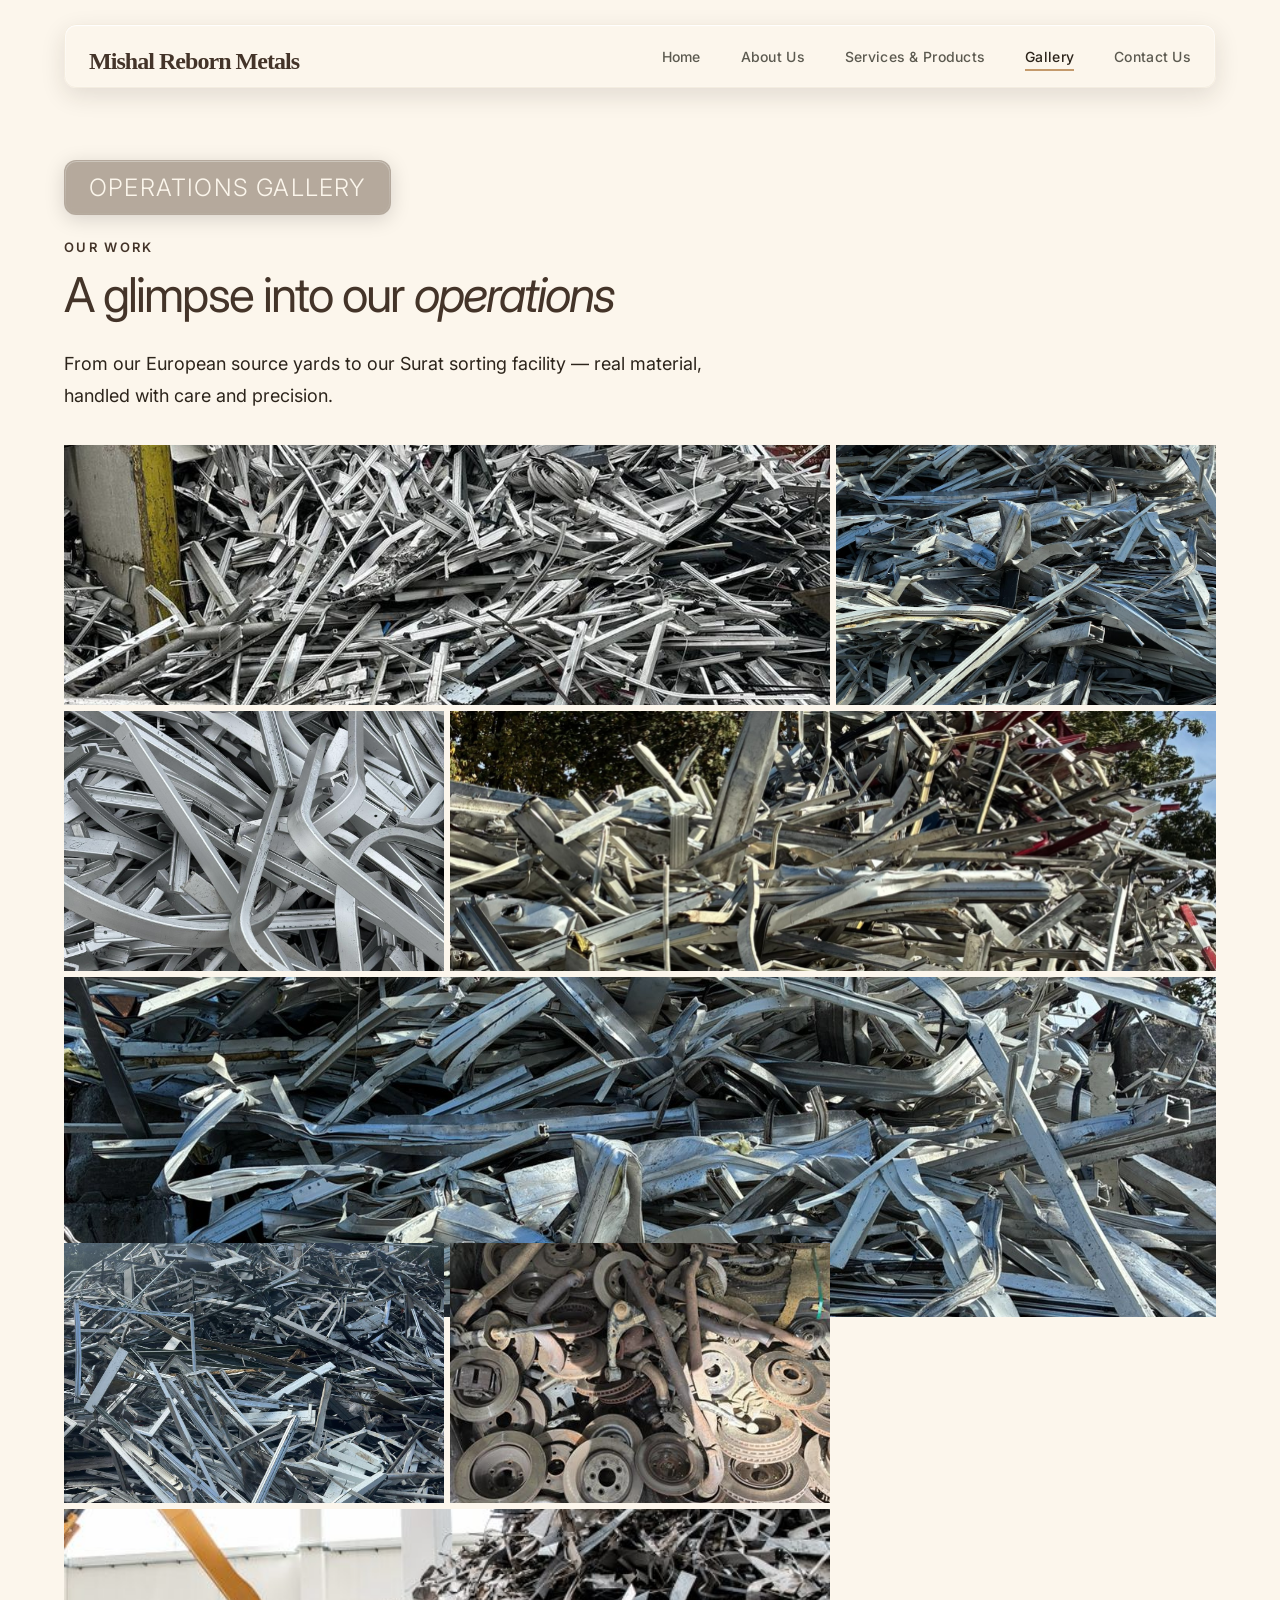
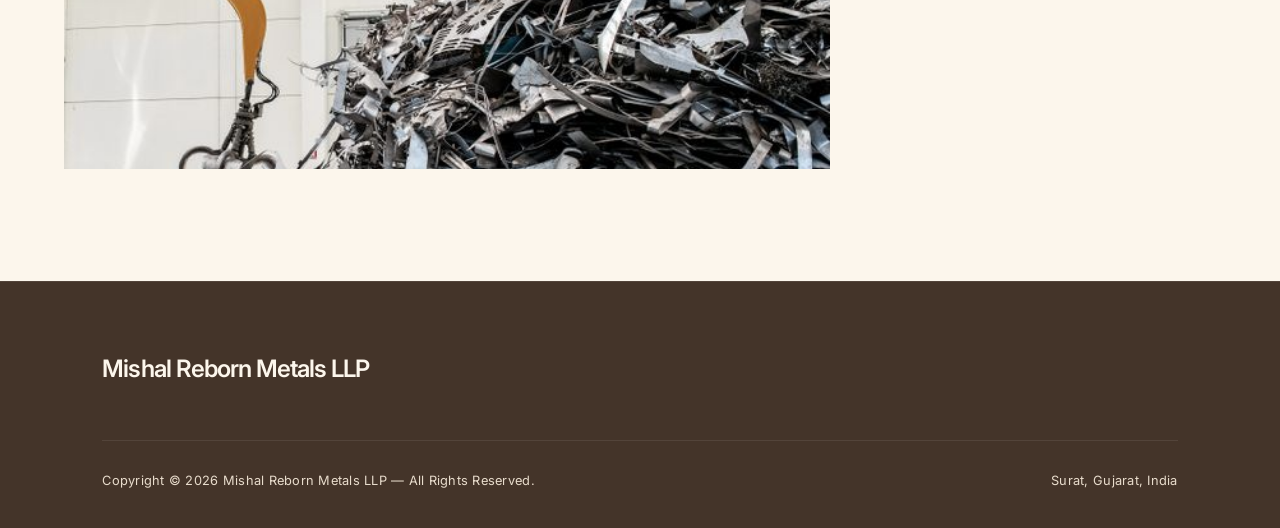
==== gallery.html @ 7891c0c7 "Add files via upload" ====
<!DOCTYPE html>
<html lang="en">
<head>
  <meta charset="UTF-8" />
  <meta name="viewport" content="width=device-width, initial-scale=1.0" />
  <title>Gallery — Mishal Reborn Metals LLP</title>
  <meta name="description" content="A visual journey through our European source yards, scrap sorting operations, and Surat processing facility. Real material, handled with precision." />
  <link rel="preconnect" href="https://fonts.googleapis.com">
  <link rel="preconnect" href="https://fonts.gstatic.com" crossorigin>
  <link href="https://fonts.googleapis.com/css2?family=Inter:wght@300;400;500;600&family=Montserrat:wght@300;400;500;600;700&display=swap" rel="stylesheet">
  <link href="static/main_styles.css" rel="stylesheet" />
</head>
<body>

  <!-- ── Navigation ── -->
  <nav id="navbar">
    <a class="nav-brand" href="index.html">Mishal Reborn Metals</a>
    <button class="nav-toggle" id="navToggle" onclick="toggleNav()" aria-label="Open menu">
      <span></span><span></span><span></span>
    </button>
    <ul class="nav-links" id="navLinks">
      <li><a href="index.html">Home</a></li>
      <li><a href="index.html#about">About Us</a></li>
      <li><a href="index.html#services">Services &amp; Products</a></li>
      <li><a href="gallery.html" class="active">Gallery</a></li>
      <li><a href="index.html#contact">Contact Us</a></li>
    </ul>
  </nav>

  <!-- ── Gallery Header ── -->
  <section class="section" style="padding-top: 10rem; padding-bottom: 2rem;">
    <div class="glass-tag" style="margin-bottom: 1.5rem;">Operations Gallery</div>
    <p class="section-label">Our Work</p>
    <h1 class="section-title">A glimpse into our <em>operations</em></h1>
    <p class="section-body">From our European source yards to our Surat sorting facility — real material, handled with care and precision.</p>
  </section>

  <!-- ── Gallery Grid ── -->
  <section id="gallery" class="section" style="padding-top: 0;">
    <div class="gallery-grid">

      <div class="gallery-item gallery-wide" onclick="openLightbox(0)">
        <img src="static/images/g7.jpeg" alt="Aerial view of our Surat sorting facility" loading="lazy" />
        <div class="gallery-caption">Surat Facility — Overview</div>
      </div>

      <div class="gallery-item" onclick="openLightbox(1)">
        <img src="static/images/g1.png" alt="Scrap grading operations in progress" loading="lazy" />
        <div class="gallery-caption">Grading — Operations</div>
      </div>

      <div class="gallery-item" onclick="openLightbox(2)">
        <img src="static/images/g2.jpeg" alt="Aluminium scrap sorted and ready for shipping" loading="lazy" />
        <div class="gallery-caption">Aluminium — Sorted &amp; Ready</div>
      </div>

      <div class="gallery-item gallery-wide" onclick="openLightbox(3)">
        <img src="static/images/g3.jpeg" alt="Copper scrap grades displayed for inspection" loading="lazy" />
        <div class="gallery-caption">Copper — Grades</div>
      </div>

      <div class="gallery-item gallery-feature" onclick="openLightbox(4)">
        <img src="static/images/g4.jpeg" alt="Brass scrap lots ready for export" loading="lazy" />
        <div class="gallery-caption">Brass — Lots</div>
      </div>

      <div class="gallery-item" onclick="openLightbox(5)">
        <img src="static/images/g5.jpeg" alt="Iron scrap undergoing pre-shipment inspection" loading="lazy" />
        <div class="gallery-caption">Iron — Inspection</div>
      </div>

      <div class="gallery-item" onclick="openLightbox(6)">
        <img src="static/images/g6.jpeg" alt="Steel scrap at our European source yard" loading="lazy" />
        <div class="gallery-caption">Steel — European Yard</div>
      </div>

      <div class="gallery-item gallery-wide" onclick="openLightbox(7)">
        <img src="static/images/g8.jpeg" alt="Our warehouse and processing floor interior" loading="lazy" />
        <div class="gallery-caption">Warehouse — Processing Floor</div>
      </div>

    </div>
  </section>

  <!-- ── Lightbox ── -->
  <div id="lightbox" class="lightbox" style="display: none;" onclick="closeLightbox(event)">
    <div class="lightbox-inner">
      <button class="lightbox-close" onclick="closeLightbox(event)">Close</button>
      <img src="" alt="" id="lightboxImg" />
    </div>
  </div>

  <!-- ── Footer ── -->
  <footer>
    <div class="footer-top">
      <div>
        <div class="footer-brand">Mishal Reborn Metals LLP</div>
      </div>
    </div>
    <div class="footer-bottom">
      <span class="footer-copy">Copyright &copy; 2026 Mishal Reborn Metals LLP — All Rights Reserved.</span>
      <span class="footer-copy">Surat, Gujarat, India</span>
    </div>
  </footer>

  <script>
    /* ── Sticky nav scroll state & hide on scroll down, show on scroll up ── */
    let lastScrollTop = 0;
    const navbar = document.getElementById('navbar');
    let isScrolled = false;
    let isHidden = false;

    window.addEventListener('scroll', () => {
      const scrollTop = window.pageYOffset || document.documentElement.scrollTop;
      
      const shouldScroll = scrollTop > 10;
      if (shouldScroll !== isScrolled) {
        isScrolled = shouldScroll;
        navbar.classList.toggle('scrolled', isScrolled);
      }
      
      if (scrollTop > 80) {
        const shouldHide = scrollTop > lastScrollTop;
        if (shouldHide !== isHidden) {
          isHidden = shouldHide;
          navbar.classList.toggle('nav-hidden', isHidden);
        }
      } else {
        if (isHidden) {
          isHidden = false;
          navbar.classList.remove('nav-hidden');
        }
      }
      lastScrollTop = scrollTop <= 0 ? 0 : scrollTop;
    }, { passive: true });

    /* ── Mobile nav toggle ── */
    function toggleNav() {
      document.getElementById('navLinks').classList.toggle('open');
      document.getElementById('navToggle').classList.toggle('open');
    }

    /* ── Lightbox Logic ── */
    const lightbox = document.getElementById('lightbox');
    const lightboxImg = document.getElementById('lightboxImg');
    const galleryItems = document.querySelectorAll('.gallery-item img');

    function openLightbox(index) {
      const imgSrc = galleryItems[index].src;
      const imgAlt = galleryItems[index].alt;
      lightboxImg.src = imgSrc;
      lightboxImg.alt = imgAlt;
      lightbox.style.display = 'flex';
      document.body.style.overflow = 'hidden';
    }

    function closeLightbox(event) {
      if (event.target === lightbox || event.target.classList.contains('lightbox-close')) {
        lightbox.style.display = 'none';
        document.body.style.overflow = '';
      }
    }

    /* Keyboard navigation */
    document.addEventListener('keydown', e => {
      if (lightbox.style.display === 'flex' && e.key === 'Escape') {
        closeLightbox({ target: lightbox });
      }
    });
  </script>

</body>
</html>
---- static/main_styles.css ----
@import url('https://fonts.googleapis.com/css2?family=Inter:wght@300;400;500;600&family=Montserrat:wght@300;400;500;600;700&display=swap');
@import url('https://fonts.cdnfonts.com/css/pristina');
:root {
  --font-sans: 'Inter', sans-serif;

  /* ── User Color Palette ── */
  --alabaster:      #FCF6EC;
  --beige:          #E8DCCC;
  --sage:           #C49A6C;
  --sage-dark:      #443429;
  --accent-red:     #C1452B;
  --text-dark:      #2C241B;
  --text-mid:       #5c5a50;
  --text-light:     #7a7870;

  /* ── Semantic Mappings ── */
  --bg-main:        var(--alabaster);
  --bg-secondary:   #F0E8D8;
  --bg-dark:        var(--sage-dark);
  
  --text-main:      var(--text-dark);
  --text-muted:     var(--text-mid);
  --text-light:     var(--text-light);
  --text-inverse:   var(--alabaster);
  
  --primary:        var(--sage);
  --primary-hover:  var(--sage-dark);
  --primary-light:  #D4B48C;
  --primary-fade:   rgba(196, 154, 108, 0.06);
  
  --accent:         var(--accent-red);
  --accent-hover:   #A03822;

  --link:           var(--sage);
  --link-hover:     rgba(196, 154, 108, 0.7);
  --footer-bg:      var(--sage-dark);
  --footer-text:    var(--alabaster);
  --header-bg:      rgba(252, 246, 236, 0.92);
  --header-link:    var(--text-dark);
  --sale-bg:        var(--accent-red);
  --text-dark-alt:  var(--text-dark);
  --text-mid-alt:   var(--text-mid);
  --text-light-alt: var(--text-light);
  
  --border-color:   var(--beige);
  --border-hairline:#F4EDE0;
  --shadow-sm:      0 2px 8px rgba(44, 36, 27, 0.04);
  --shadow-md:      0 8px 24px rgba(44, 36, 27, 0.08);

  /* Compatibility variables for existing styles */
  --color-white:    var(--alabaster);
  --color-sky-blue: var(--sage); /* Mapping sky blue to sage for brand consistency */
  --color-industrial-dark: var(--sage-dark);
  --color-metallic-silver: var(--beige);
  --color-scrap-grey: var(--text-mid);
}

*, *::before, *::after { box-sizing: border-box; margin: 0; padding: 0; }

body {
  font-family: var(--font-sans);
  background: var(--bg-main);
  color: var(--text-main);
  overflow-x: hidden;
  -webkit-font-smoothing: antialiased;
  -moz-osx-font-smoothing: grayscale;
}

/* ── Liquid Glass Widget Class ── */
.liquid-glass {
  position: relative;
  background: rgba(74, 55, 41, 0.4) !important; /* sage-dark/40 */
  backdrop-filter: blur(4px) saturate(120%); /* backdrop-blur-sm */
  -webkit-backdrop-filter: blur(4px) saturate(120%);
  box-shadow: inset 0 1px 1px rgba(255, 255, 255, 0.1), 0 8px 32px rgba(0, 0, 0, 0.15); /* inset 0 1px 1px shadow */
  border: 1px solid transparent; /* reserved space for gradient border */
}
.liquid-glass::before {
  content: "";
  position: absolute;
  inset: 0;
  border-radius: inherit;
  padding: 1px; /* border thickness */
  background: linear-gradient(to bottom, rgba(255, 255, 255, 0.2), rgba(255, 255, 255, 0.02));
  -webkit-mask: linear-gradient(#fff 0 0) content-box, linear-gradient(#fff 0 0);
  -webkit-mask-composite: xor;
  mask-composite: exclude;
  pointer-events: none;
  z-index: 1;
}

/* ── Glass Tag ── */
.glass-tag {
  display: inline-block;
  font-family: var(--font-sans);
  font-weight: 300; /* weight 300 (light) */
  font-size: clamp(1.125rem, 2vw, 1.5rem); /* size lg (18px) → 2xl (24px) */
  color: var(--color-white);
  padding: 12px 24px; /* px-6 py-3 */
  border-radius: 12px; /* rounded-xl */
  margin-bottom: 2rem;
  text-transform: uppercase;
  letter-spacing: 0.05em;
  
  /* Liquid Glass Styles */
  position: relative;
  background: rgba(74, 55, 41, 0.4);
  backdrop-filter: blur(4px) saturate(120%);
  -webkit-backdrop-filter: blur(4px) saturate(120%);
  box-shadow: inset 0 1px 1px rgba(255, 255, 255, 0.1), 0 4px 20px rgba(0, 0, 0, 0.15);
  border: 1px solid transparent;
}
.glass-tag::before {
  content: "";
  position: absolute;
  inset: 0;
  border-radius: inherit;
  padding: 1px;
  background: linear-gradient(to bottom, rgba(255, 255, 255, 0.25), rgba(255, 255, 255, 0.03));
  -webkit-mask: linear-gradient(#fff 0 0) content-box, linear-gradient(#fff 0 0);
  -webkit-mask-composite: xor;
  mask-composite: exclude;
  pointer-events: none;
}

/* ── Floating Tinted Black Navbar ── */
nav {
  position: fixed;
  top: 1.5rem; /* floating navbar spacing */
  left: 5%;
  right: 5%;
  z-index: 1000;
  display: flex;
  align-items: center; /* vertically center logo, links, and toggle */
  justify-content: space-between; /* space brand to the left and links to the right */
  padding: 8px 24px; /* px-4 py-2 padding */
  height: 64px;
  border-radius: 12px; /* rounded-xl */
  opacity: 1;
  transform: translateY(0) scale(1);
  transition: transform 0.6s cubic-bezier(0.16, 1, 0.3, 1), opacity 0.6s cubic-bezier(0.16, 1, 0.3, 1), background-color 0.4s ease, box-shadow 0.4s ease;
  
  /* Light glass background using Alabaster */
  background: rgba(252, 246, 236, 0.92);
  backdrop-filter: blur(8px) saturate(120%);
  -webkit-backdrop-filter: blur(8px) saturate(120%);
  box-shadow: inset 0 1px 1px rgba(255, 255, 255, 0.8), 0 8px 24px rgba(44, 36, 27, 0.12);
  border: 1px solid var(--border-hairline);
}
nav::before {
  content: "";
  position: absolute;
  inset: 0;
  border-radius: inherit;
  padding: 1px;
  background: linear-gradient(to bottom, rgba(255, 255, 255, 0.5), rgba(255, 255, 255, 0.1));
  -webkit-mask: linear-gradient(#fff 0 0) content-box, linear-gradient(#fff 0 0);
  -webkit-mask-composite: xor;
  mask-composite: exclude;
  pointer-events: none;
}
nav.scrolled {
  background: rgba(252, 246, 236, 0.98) !important;
  box-shadow: inset 0 1px 1px rgba(255, 255, 255, 0.9), 0 12px 32px rgba(44, 36, 27, 0.18);
}
nav.nav-hidden {
  transform: translateY(-100px) scale(0.97); /* extremely smooth slide and scale out */
  opacity: 0; /* smooth fade out */
  box-shadow: none;
  pointer-events: none;
  transition: transform 0.45s cubic-bezier(0.3, 0, 0.2, 1), opacity 0.4s ease-in, background-color 0.4s ease, box-shadow 0.4s ease;
}

.nav-brand {
  font-family: 'Pristina';
  font-size: 24px; /* Logo size 2xl (24px) */
  font-weight: 600; /* weight 600 */
  letter-spacing: -0.04em; /* tracking -0.04em */
  color: var(--sage-dark);
  padding-top: 11px;
  text-decoration: none;
  cursor: pointer;
  z-index: 10;
  transition: opacity 0.2s ease;
  display: inline-block;
}
.nav-brand:hover {
  opacity: 0.8;
}

.nav-links {
  display: flex;
  align-items: center; /* center links vertically */
  gap: 2.5rem;
  list-style: none;
}
.nav-links a {
  font-family: var(--font-sans);
  font-size: 14px; /* Nav link size sm (14px) */
  font-weight: 500; /* weight 500 */
  letter-spacing: 0.02em;
  color: var(--text-mid); /* subheading color */
  text-decoration: none;
  padding: 4px 0;
  border-bottom: 2px solid transparent;
  transition: all 0.2s;
  z-index: 10;
}
.nav-links a:hover,
.nav-links a.active {
  color: var(--text-dark);
  border-bottom-color: var(--sage); /* Sage Accent for active highlight */
}

.nav-toggle {
  display: none;
  flex-direction: column;
  gap: 5px;
  cursor: pointer;
  background: none;
  border: none;
  padding: 4px;
  z-index: 10;
}
.nav-toggle span { display: block; width: 24px; height: 1.5px; background: var(--text-dark); transition: 0.3s; }
.nav-toggle.open span:nth-child(1) { transform: translateY(6.5px) rotate(45deg); }
.nav-toggle.open span:nth-child(2) { opacity: 0; }
.nav-toggle.open span:nth-child(3) { transform: translateY(-6.5px) rotate(-45deg); }

/* ===== SECTIONS ===== */
section {
  padding-top: 5rem;
}
section#home {
  padding-top: 0;
}

.hero {
  position: relative;
  height: 100vh;
  min-height: 520px;
  display: flex;
  align-items: center;
  justify-content: center;
  text-align: center;
  overflow: hidden;
}
.hero-bg {
  position: absolute; inset: 0;
  background: url('/static/images/bg.png') center center / cover no-repeat;
  transform: scale(1.04);
  opacity: 1;
  filter: blur(0.8px);
  animation: zoomOut 12s ease forwards;
}
@keyframes zoomOut { from { transform: scale(1.06); } to { transform: scale(1.0); } }
.hero-overlay {
  position: absolute; inset: 0;
  background: rgba(44, 36, 27, 0.3); /* dark tint overlay using text-dark base */
}
.hero-content {
  position: relative;
  z-index: 2;
  padding: 0 1.5rem;
  max-width: 820px;
  animation: riseIn 1.1s cubic-bezier(0.16, 1, 0.3, 1) 0.2s both;
}
@keyframes riseIn {
  from { opacity: 0; transform: translateY(40px); }
  to { opacity: 1; transform: translateY(0); }
}

.hero-title {
  font-family: 'Pristina';
  font-size: clamp(2.25rem, 7vw, 4.5rem); /* Heading: responsive text-4xl → text-7xl */
  font-weight: 560; /* weight 400 */
  line-height: 1.05;
  letter-spacing: -0.04em; /* letter-spacing: -0.04em */
  color: var(--color-white);
  text-shadow: 0 4px 16px rgba(0,0,0,0.3);
  margin-bottom: 1rem;
}

.hero-slogan {
  font-family: var(--font-sans);
  font-size: clamp(1rem, 2vw, 1.25rem); /* Subheading: size base → lg */
  font-weight: 600; /* weight 400 */
  letter-spacing: 0.01em;
  color: var(--color-white); /* color gray-300 */
  text-shadow: 0 2px 8px rgb(0, 0, 0);
  margin-bottom: 3rem;
}
.hero-cta {
  display: inline-flex;
  gap: 1.25rem;
  flex-wrap: wrap;
  justify-content: center;
}

/* ── Responsive Horizontal page padding: px-6 md:px-12 lg:px-16 ── */
.section {
  padding: 5.5rem 1.5rem; /* px-6 */
}
@media (min-width: 768px) {
  .section {
    padding: 6.5rem 3rem; /* md:px-12 */
  }
}
@media (min-width: 1024px) {
  .section {
    padding: 7rem 4rem; /* lg:px-16 */
  }
}

.section-label {
  font-family: var(--font-sans);
  font-size: 13px;
  letter-spacing: 0.18em;
  text-transform: uppercase;
  font-weight: 600;
  color: var(--sage-dark); /* Sage Accent for links/labels */
  margin-bottom: 0.7rem;
}

.section-title {
  font-family: var(--font-sans);
  font-size: clamp(2rem, 5vw, 3rem); /* Heading scale */
  font-weight: 400; /* weight 400 */
  line-height: 1.2;
  letter-spacing: -0.04em; /* letter-spacing: -0.04em */
  color: var(--color-industrial-dark);
  margin-bottom: 1.5rem;
}
.section-body {
  font-family: var(--font-sans);
  font-size: clamp(1rem, 1.5vw, 1.125rem); /* Subheading: size base → lg */
  font-weight: 400; /* weight 400 */
  line-height: 1.8;
  color: var(--text-light); /* color gray-300 equivalent */
  max-width: 680px;
}

.highlights {
  display: grid;
  grid-template-columns: repeat(2, 1fr);
  background: var(--color-industrial-dark);
  border-top: 1px solid rgba(255, 255, 255, 0.08);
  border-bottom: 1px solid rgba(255, 255, 255, 0.08);
}
.highlight-card {
  padding: 4rem 3rem;
  border-right: 1px solid rgba(255, 255, 255, 0.08);
  transition: background-color 0.3s ease;
}
.highlight-card:hover {
  background-color: rgba(255, 255, 255, 0.02);
}
.highlight-card:last-child { border-right: none; }
.highlight-num {
  font-family: var(--font-sans);
  font-size: 3.5rem;
  font-weight: 400;
  letter-spacing: -0.04em;
  color: var(--color-white);
  margin-bottom: 0.4rem;
}
.highlight-label {
  font-family: var(--font-sans);
  font-size: 14px;
  font-weight: 500;
  letter-spacing: 0.05em;
  color: var(--color-sky-blue);
  margin-bottom: 0.5rem;
  text-transform: uppercase;
}
.highlight-text {
  font-family: var(--font-sans);
  font-size: 0.9rem;
  font-weight: 300;
  line-height: 1.65;
  color: var(--color-metallic-silver);
}

.split { display: grid; grid-template-columns: 1fr 1fr; background: var(--color-white); }
.split-img {
  background: url('/static/images/wp3.JPG') center/cover no-repeat;
  min-height: 460px;
}
.split-content { 
  padding: 5rem 6%; 
  display: flex; 
  flex-direction: column; 
  justify-content: center; 
}

#about .section { padding-bottom: 0; }
.about-grid {
  display: grid;
  grid-template-columns: 1fr 1fr;
  gap: 4rem;
  align-items: start;
}
.about-block { margin-bottom: 2.5rem; }
.about-block h3 {
  font-family: var(--font-sans);
  font-size: 1.5rem;
  font-weight: 500;
  color: var(--color-industrial-dark);
  margin-bottom: 0.8rem;
}
.about-block p {
  font-family: var(--font-sans);
  font-size: 0.95rem;
  font-weight: 300;
  line-height: 1.8;
  color: var(--color-scrap-grey);
}

.services-intro {
  max-width: 720px;
  margin: 0 auto 4rem;
  text-align: center;
}
.services-list {
  display: grid;
  grid-template-columns: repeat(auto-fit, minmax(260px, 1fr));
  gap: 1.5rem;
  background: transparent;
  margin-bottom: 5rem;
}
.service-card {
  background: var(--color-white);
  padding: 2.5rem 2rem;
  border-radius: 12px;
  border: 1px solid var(--border-color); /* Metallic Silver border */
  box-shadow: var(--shadow-sm);
  transition: all 0.3s cubic-bezier(0.4, 0, 0.2, 1);
}
.service-card:hover { 
  background: var(--color-white);
  border-color: var(--color-sky-blue);
  box-shadow: var(--shadow-md);
  transform: translateY(-3px);
}
.service-icon img {
  max-width: 100%;
  max-height: 100%;
  width: 36px;
  height: 36px;
  object-fit: contain;
}
.service-name {
  font-family: var(--font-sans);
  font-size: 1.25rem;
  font-weight: 500;
  color: var(--color-industrial-dark);
  margin-bottom: 0.5rem;
  margin-top: 1rem;
}
.service-desc {
  font-family: var(--font-sans);
  font-size: 0.9rem;
  font-weight: 300;
  line-height: 1.7;
  color: var(--color-scrap-grey);
}

.products-header {
  text-align: center;
  max-width: 700px;
  margin: 0 auto 3.5rem;
}
.products-grid {
  display: grid;
  grid-template-columns: repeat(auto-fit, minmax(280px, 1fr));
  gap: 2rem;
  background: transparent;
}
.product-card {
  background: var(--color-white);
  padding: 3rem 2rem;
  position: relative;
  border-radius: 16px;
  border: 1px solid var(--border-color);
  box-shadow: var(--shadow-sm);
  transition: all 0.3s cubic-bezier(0.4, 0, 0.2, 1);
}
.product-card:hover { 
  border-color: var(--color-sky-blue);
  box-shadow: var(--shadow-md);
  transform: translateY(-4px);
}
.product-letter {
  font-family: var(--font-sans);
  font-size: 4rem;
  font-weight: 600;
  color: rgba(96, 125, 139, 0.08);
  line-height: 1;
  margin-bottom: -0.25rem;
}
.product-name {
  font-family: var(--font-sans);
  font-size: 1.4rem;
  font-weight: 500;
  color: var(--color-industrial-dark);
  margin-bottom: 0.8rem;
}
.product-desc {
  font-family: var(--font-sans);
  font-size: 0.9rem;
  font-weight: 300;
  line-height: 1.75;
  color: var(--color-scrap-grey);
}

.qa-banner {
  background: var(--color-industrial-dark);
  border-radius: 16px;
  padding: 4.5rem 3rem;
  display: grid;
  grid-template-columns: 1fr 1fr;
  gap: 4rem;
  margin-top: 4rem;
}
.qa-block h3 {
  font-family: var(--font-sans);
  font-size: 1.5rem;
  font-weight: 500;
  color: var(--color-white);
  margin-bottom: 0.8rem;
}
.qa-block p {
  font-family: var(--font-sans);
  font-size: 0.95rem;
  font-weight: 300;
  line-height: 1.8;
  color: var(--color-metallic-silver);
}

/* ===== GALLERY ===== */
.gallery-grid {
  display: grid;
  grid-template-columns: repeat(3, 1fr);
  grid-auto-rows: 260px;
  gap: 6px;
}

.gallery-item {
  position: relative;
  overflow: hidden;
  background: var(--color-metallic-silver);
}

.gallery-wide { grid-column: span 2; }
.gallery-tall { grid-row: span 2; }
.gallery-feature { grid-column: span 3; grid-row: span 1; height: 340px; }

.gallery-item img {
  width: 100%;
  height: 100%;
  object-fit: cover;
  display: block;
  transition: transform 0.5s ease, filter 0.4s ease;
  filter: saturate(0.85);
}
.gallery-item:hover img {
  transform: scale(1.04);
  filter: saturate(1);
}

.gallery-caption {
  position: absolute;
  bottom: 0; left: 0; right: 0;
  padding: 0.9rem 1.1rem 0.8rem;
  background: linear-gradient(to top, rgba(0, 0, 0, 0.7) 0%, transparent 100%);
  font-family: var(--font-sans);
  font-size: 0.75rem;
  letter-spacing: 0.15em;
  text-transform: uppercase;
  color: rgba(255, 255, 255, 0.9);
  transform: translateY(4px);
  opacity: 0;
  transition: opacity 0.3s, transform 0.3s;
}
.gallery-item:hover .gallery-caption {
  opacity: 1;
  transform: translateY(0);
}
.gallery-caption-feature {
  font-size: 0.85rem;
  letter-spacing: 0.14em;
}

/* ===== LIGHTBOX ===== */
.lightbox {
  position: fixed;
  inset: 0;
  background: rgba(0, 0, 0, 0.9);
  z-index: 2000;
  display: flex;
  align-items: center;
  justify-content: center;
  padding: 2rem;
  animation: fadeIn 0.2s ease;
}
@keyframes fadeIn { from { opacity: 0; } to { opacity: 1; } }
.lightbox-inner {
  position: relative;
  max-width: 90vw;
  max-height: 90vh;
}
.lightbox-inner img {
  max-width: 90vw;
  max-height: 85vh;
  object-fit: contain;
  display: block;
  border: 1px solid rgba(255, 255, 255, 0.15);
}
.lightbox-close {
  position: absolute;
  top: -2.2rem;
  right: 0;
  background: none;
  border: none;
  color: rgba(255, 255, 255, 0.75);
  font-family: var(--font-sans);
  font-size: 14px;
  cursor: pointer;
  letter-spacing: 0.05em;
  transition: color 0.2s;
}
.lightbox-close:hover { color: #ffffff; }

.contact-grid {
  display: grid;
  grid-template-columns: 1fr 1fr;
  gap: 6rem;
  align-items: start;
}
.contact-label {
  font-family: var(--font-sans);
  font-size: 0.72rem;
  letter-spacing: 0.18em;
  text-transform: uppercase;
  color: var(--color-sky-blue);
  margin-bottom: 0.4rem;
}
.contact-value {
  display: flex;
  align-items: center;
  flex-wrap: wrap;
  gap: 0.75rem;
  font-family: var(--font-sans);
  font-size: 1rem;
  font-weight: 400;
  color: var(--text-main);
  margin-bottom: 1.6rem;
  line-height: 1.55;
}

.contact-value a:not(.wa-link) {
  color: var(--text-main);
  text-decoration: none;
  border-bottom: 1px solid var(--primary-fade);
  padding-bottom: 1px;
  transition: border-color 0.2s;
}
.contact-value a:not(.wa-link):hover {
  border-color: var(--color-sky-blue);
}

.wa-link {
  display: inline-flex;
  align-items: center;
  justify-content: center;
  border-bottom: 0 !important;
  padding-bottom: 0 !important;
  line-height: 1;
  transition: transform 0.2s ease;
}

.wa-link img {
  width: 28px;
  height: 28px;
  display: block;
  transition: transform 0.2s ease, filter 0.2s ease;
  border-radius: 4px;
}
.wa-link:hover img {
  transform: scale(1.08);
  filter: drop-shadow(0 2px 4px rgba(0, 0, 0, 0.1));
}

/* ── Sunlight Pale Yellow notification note ── */
.contact-form-note {
  background: rgba(196, 154, 108, 0.1); /* Sage at 10% opacity */
  padding: 2.5rem;
  border-left: 4px solid var(--sage);
  border-radius: 8px;
  box-shadow: 0 4px 12px rgba(44, 36, 27, 0.02);
}
.contact-form-note p {
  font-family: var(--font-sans);
  font-size: 0.95rem;
  font-weight: 300;
  line-height: 1.8;
  color: var(--color-industrial-dark);
}
.contact-form-note strong { color: var(--color-industrial-dark); font-weight: 600; }
.contact-form-note a {
  color: var(--color-sky-blue);
  text-decoration: none;
  font-weight: 600;
  border-bottom: 1px solid transparent;
  transition: border-color 0.2s;
}
.contact-form-note a:hover {
  border-bottom-color: var(--color-sky-blue);
}

.map-wrapper {
  width: 100%;
  margin-top: 1.5rem;
  overflow: hidden;
  border-radius: 8px;
  border: 1px solid var(--border-color);
  box-shadow: var(--shadow-sm);
  background: var(--color-white);
}
.map-wrapper iframe {
  display: block;
  width: 100%;
  height: auto;
  aspect-ratio: 16 / 9; 
  border: 0;
  transition: all 0.2s;
}

footer {
  background: var(--footer-bg);
  padding: 4.5rem 8% 2.5rem;
  border-top: 1px solid rgba(255, 255, 255, 0.08);
}
.footer-top {
  display: flex;
  justify-content: space-between;
  align-items: flex-start;
  gap: 3rem;
  padding-bottom: 2rem;
  border-bottom: 1px solid rgba(255, 255, 255, 0.08);
  flex-wrap: wrap;
}
.footer-brand {
  font-family: var(--font-sans);
  font-size: 1.5rem; /* Logo size 24px */
  font-weight: 600;
  letter-spacing: -0.04em;
  color: var(--color-white);
  margin-bottom: 0.6rem;
  padding-bottom: 16px;
}

.footer-bottom {
  padding-top: 2rem;
  display: flex;
  justify-content: space-between;
  align-items: center;
  flex-wrap: wrap;
  gap: 1rem;
}
.footer-copy {
  font-family: var(--font-sans);
  font-size: 0.8rem;
  color: var(--color-metallic-silver);
  letter-spacing: 0.02em;
}

/* ===== RESPONSIVE ===== */
@media (max-width: 900px) {
  nav {
    top: 1rem;
    left: 4%;
    right: 4%;
    align-items: center; /* override baseline and center vertically on mobile */
    justify-content: space-between; /* space brand and toggle on mobile */
  }
  .nav-links {
    display: none;
    flex-direction: column;
    position: absolute;
    top: 64px; left: 0; right: 0;
    background: rgba(0, 0, 0, 0.95);
    backdrop-filter: blur(12px);
    -webkit-backdrop-filter: blur(12px);
    border-radius: 12px;
    padding: 1.5rem 5%;
    gap: 1.2rem;
    box-shadow: 0 8px 32px rgba(0, 0, 0, 0.35);
  }
  .nav-links.open { display: flex; }
  .nav-toggle { display: flex; }
  .highlights { grid-template-columns: 1fr; }
  .highlight-card { border-right: none; border-bottom: 1px solid rgba(255, 255, 255, 0.08); }
  .split { grid-template-columns: 1fr; }
  .split-img { min-height: 280px; }
  .about-grid { grid-template-columns: 1fr; gap: 0; }
  .contact-grid {
    grid-template-columns: 1fr;
    gap: 2.5rem;
  }
  .section-title {
    font-size: 2.2rem;
  }
  .contact-form-note {
    padding: 1.8rem;
  }
  .map-wrapper iframe {
    aspect-ratio: 16 / 9;
    width: 100%;
  }
  .qa-banner { grid-template-columns: 1fr; gap: 2rem; }
  .footer-top { flex-direction: column; }
  .gallery-grid {
    grid-template-columns: repeat(2, 1fr);
    grid-auto-rows: 220px;
  }
  .gallery-wide { grid-column: span 2; }
  .gallery-tall { grid-row: span 1; }
  .gallery-feature { grid-column: span 2; }
}
@media (max-width: 600px) {
  .products-grid { grid-template-columns: 1fr; }
  .services-list { grid-template-columns: 1fr; }
  .gallery-grid {
    grid-template-columns: 1fr;
    grid-auto-rows: 200px;
  }
  .section {
    padding: 4rem 1.25rem;
  }
  .section-title {
    font-size: 1.85rem;
    letter-spacing: -0.2px;
  }
  .section-body {
    font-size: 0.98rem;
    margin-bottom: 2rem !important;
  }
  .contact-value {
    font-size: 0.95rem;
    gap: 0.6rem;
    margin-bottom: 1.2rem;
  }
  .contact-label {
    font-size: 0.65rem;
  }
  .contact-form-note {
    padding: 1.5rem;
  }
  .contact-form-note p {
    font-size: 0.9rem;
    line-height: 1.65;
  }
  .wa-link img {
    width: 24px;
    height: 24px;
  }
  .map-wrapper {
    margin-top: 1.25rem;
  }
  .map-wrapper iframe {
    aspect-ratio: 4 / 3;
  }
  .gallery-wide,
  .gallery-tall,
  .gallery-feature { grid-column: span 1; grid-row: span 1; height: 200px; }
}
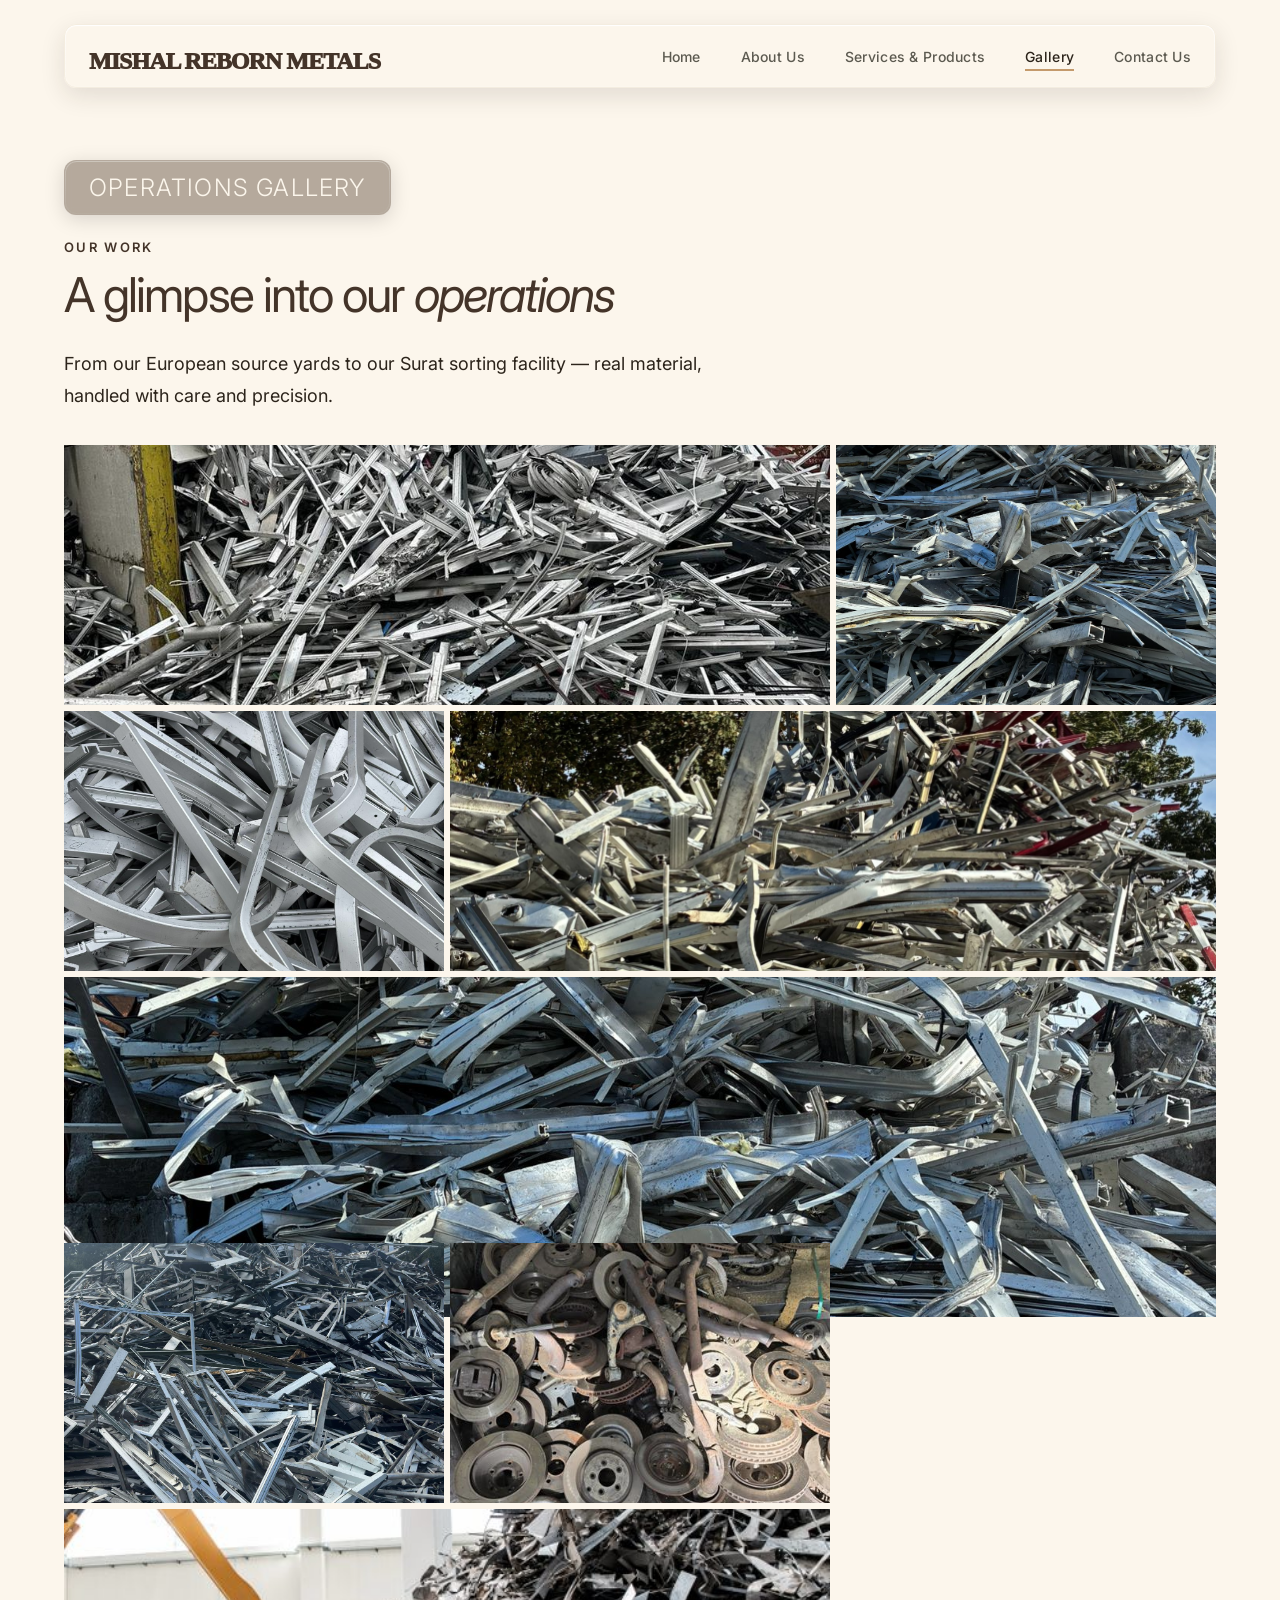
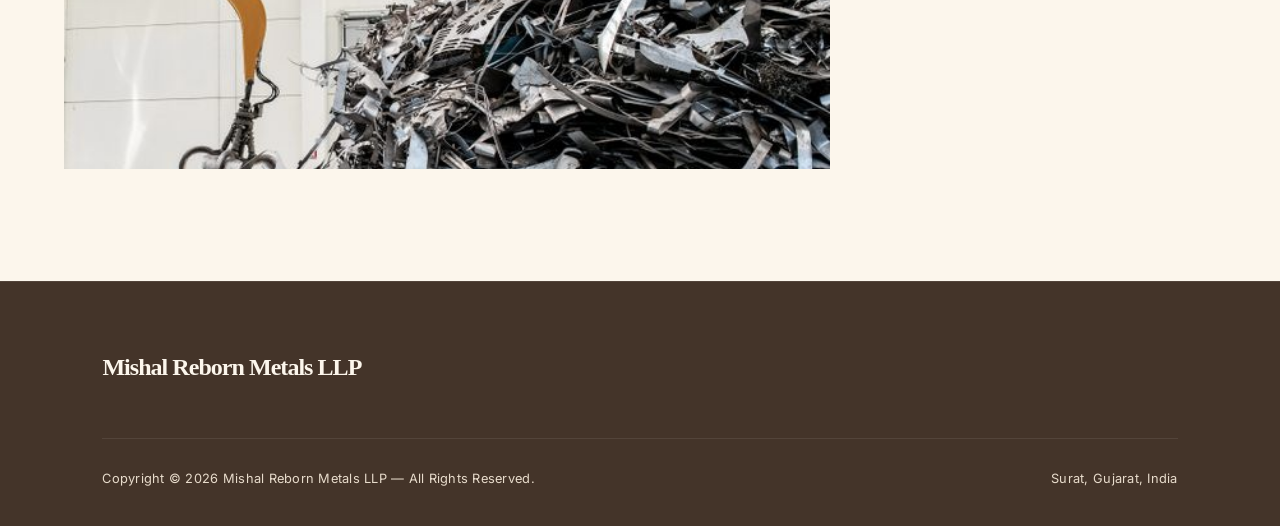
==== commit 7892ca20: "SEO optimization: configure canonical URLs, update sitemap to www subdomain, and add JSON-LD structu" ====
--- a/gallery.html
+++ b/gallery.html
@@ -4,18 +4,54 @@
 <head>
   <meta charset="UTF-8" />
   <meta name="viewport" content="width=device-width, initial-scale=1.0" />
-  <title>Gallery — Mishal Reborn Metals LLP</title>
-  <meta name="description" content="A visual journey through our European source yards, scrap sorting operations, and Surat processing facility. Real material, handled with precision." />
+  <meta name="google-site-verification" content="kThYdWwBBCknarOBAN4zZkqe6lKfKJcmcdVaSWdDbW4" />
+  <title>Gallery — Mishal Reborn Metals LLP | Scrap Processing & Operations</title>
+  <meta name="description" content="Explore our operations: from European source yards to our Surat processing facility. See our Aluminium, Copper, and Steel scrap sorting process." />
+  <link rel="canonical" href="https://www.mishalrebornmetals.com/gallery.html" />
+  
+  <!-- Open Graph / Facebook -->
+  <meta property="og:type" content="website">
+  <meta property="og:url" content="https://www.mishalrebornmetals.com/gallery.html">
+  <meta property="og:title" content="Gallery — Mishal Reborn Metals LLP | Scrap Processing">
+  <meta property="og:description" content="A visual look at our scrap metal sourcing and processing operations. Transparent grading and quality control in action.">
+  <meta property="og:image" content="https://www.mishalrebornmetals.com/static/icons/logo.png">
+
+  <!-- Twitter -->
+  <meta property="twitter:card" content="summary_large_image">
+  <meta property="twitter:url" content="https://www.mishalrebornmetals.com/gallery.html">
+  <meta property="twitter:title" content="Gallery — Mishal Reborn Metals LLP | Scrap Processing">
+  <meta property="twitter:description" content="A visual look at our scrap metal sourcing and processing operations. Transparent grading and quality control in action.">
+  <meta property="twitter:image" content="https://www.mishalrebornmetals.com/static/icons/logo.png">
+
   <link rel="preconnect" href="https://fonts.googleapis.com">
   <link rel="preconnect" href="https://fonts.gstatic.com" crossorigin>
   <link href="https://fonts.googleapis.com/css2?family=Inter:wght@300;400;500;600&family=Montserrat:wght@300;400;500;600;700&display=swap" rel="stylesheet">
   <link href="static/main_styles.css" rel="stylesheet" />
+
+  <!-- Structured Data (JSON-LD) for Gallery Page -->
+  <script type="application/ld+json">
+  {
+    "@context": "https://schema.org",
+    "@graph": [
+      {
+        "@type": "WebPage",
+        "@id": "https://www.mishalrebornmetals.com/gallery.html#webpage",
+        "url": "https://www.mishalrebornmetals.com/gallery.html",
+        "name": "Operations Gallery — Mishal Reborn Metals LLP",
+        "description": "Explore our operations: from European source yards to our Surat processing facility.",
+        "isPartOf": {
+          "@id": "https://www.mishalrebornmetals.com/#website"
+        }
+      }
+    ]
+  }
+  </script>
 </head>
 <body>
 
   <!-- ── Navigation ── -->
   <nav id="navbar">
-    <a class="nav-brand" href="index.html">Mishal Reborn Metals</a>
+    <a class="nav-brand" href="index.html">MISHAL REBORN METALS</a>
     <button class="nav-toggle" id="navToggle" onclick="toggleNav()" aria-label="Open menu">
       <span></span><span></span><span></span>
     </button>
--- a/static/main_styles.css
+++ b/static/main_styles.css
@@ -174,7 +174,7 @@
 .nav-brand {
   font-family: 'Pristina';
   font-size: 24px; /* Logo size 2xl (24px) */
-  font-weight: 600; /* weight 600 */
+  font-weight: 1000; /* weight 600 */
   letter-spacing: -0.04em; /* tracking -0.04em */
   color: var(--sage-dark);
   padding-top: 11px;
@@ -751,7 +751,7 @@
   flex-wrap: wrap;
 }
 .footer-brand {
-  font-family: var(--font-sans);
+  font-family: 'Pristina';
   font-size: 1.5rem; /* Logo size 24px */
   font-weight: 600;
   letter-spacing: -0.04em;
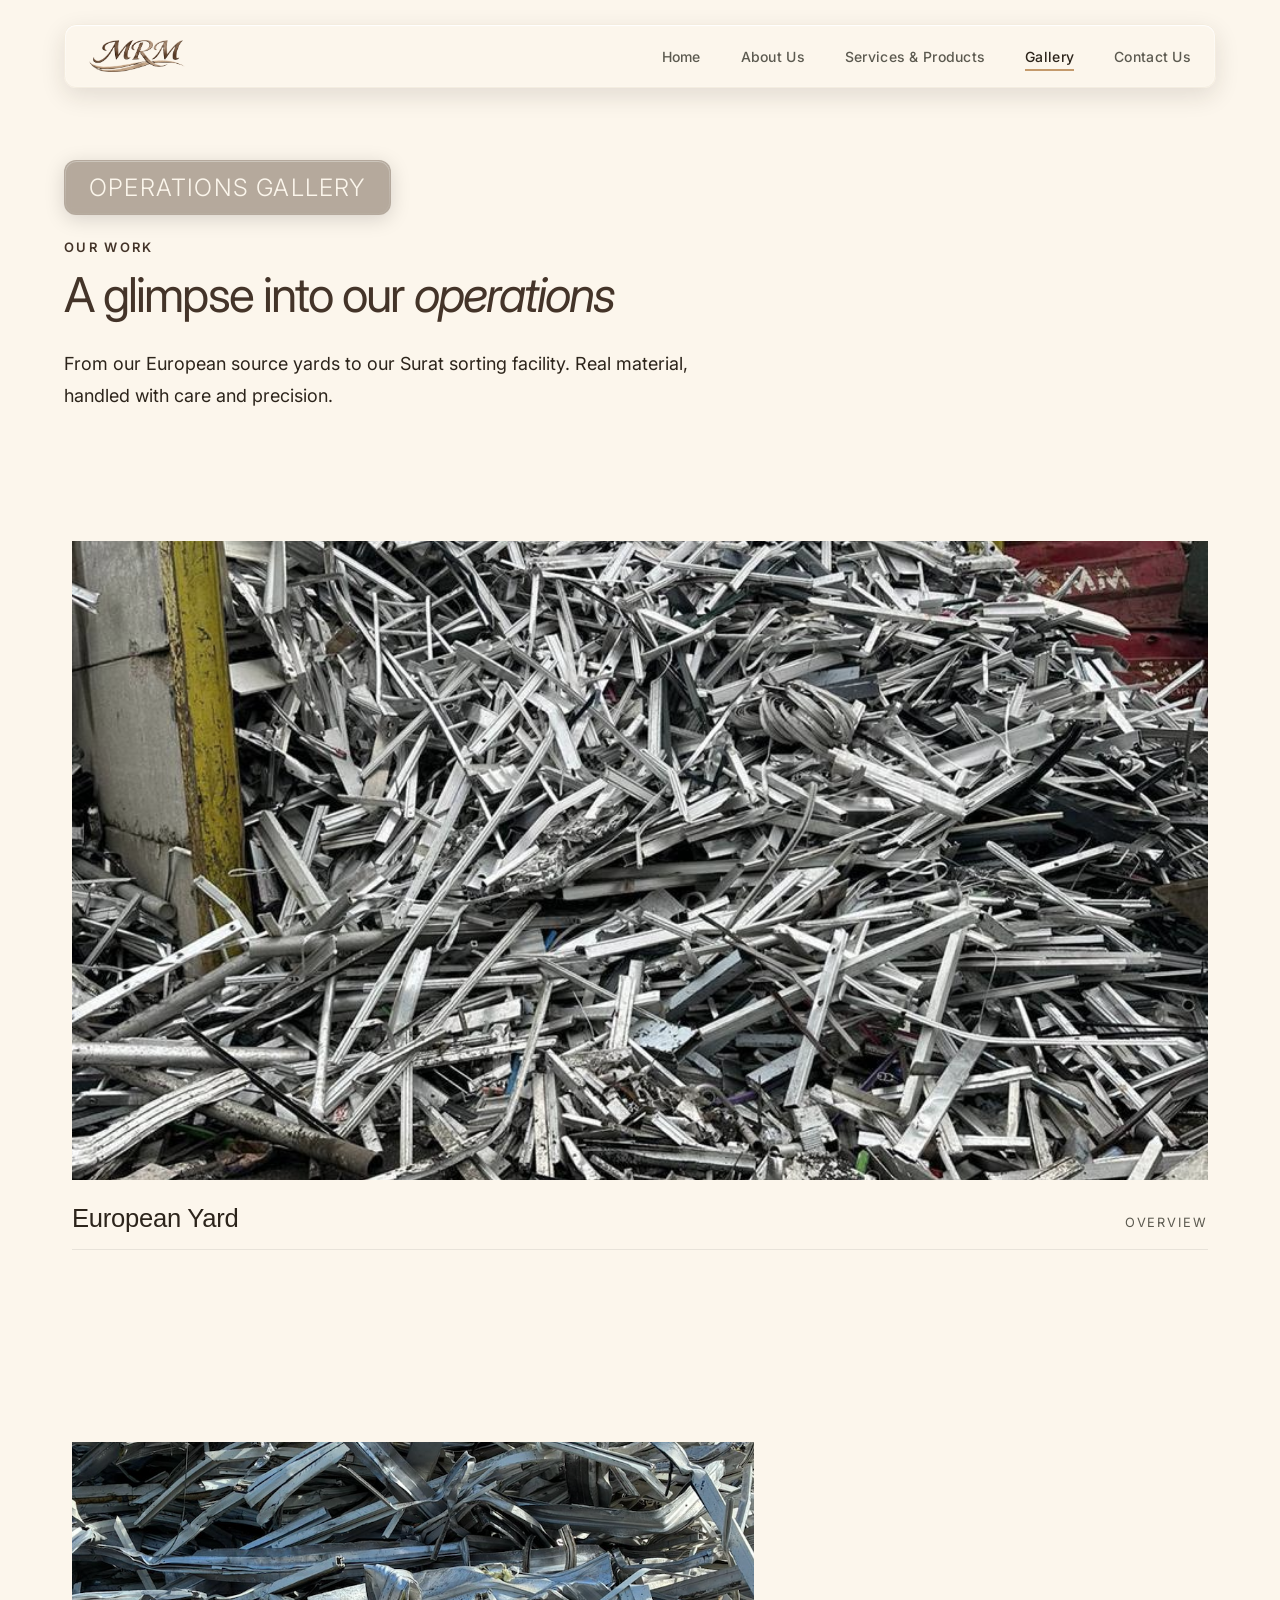
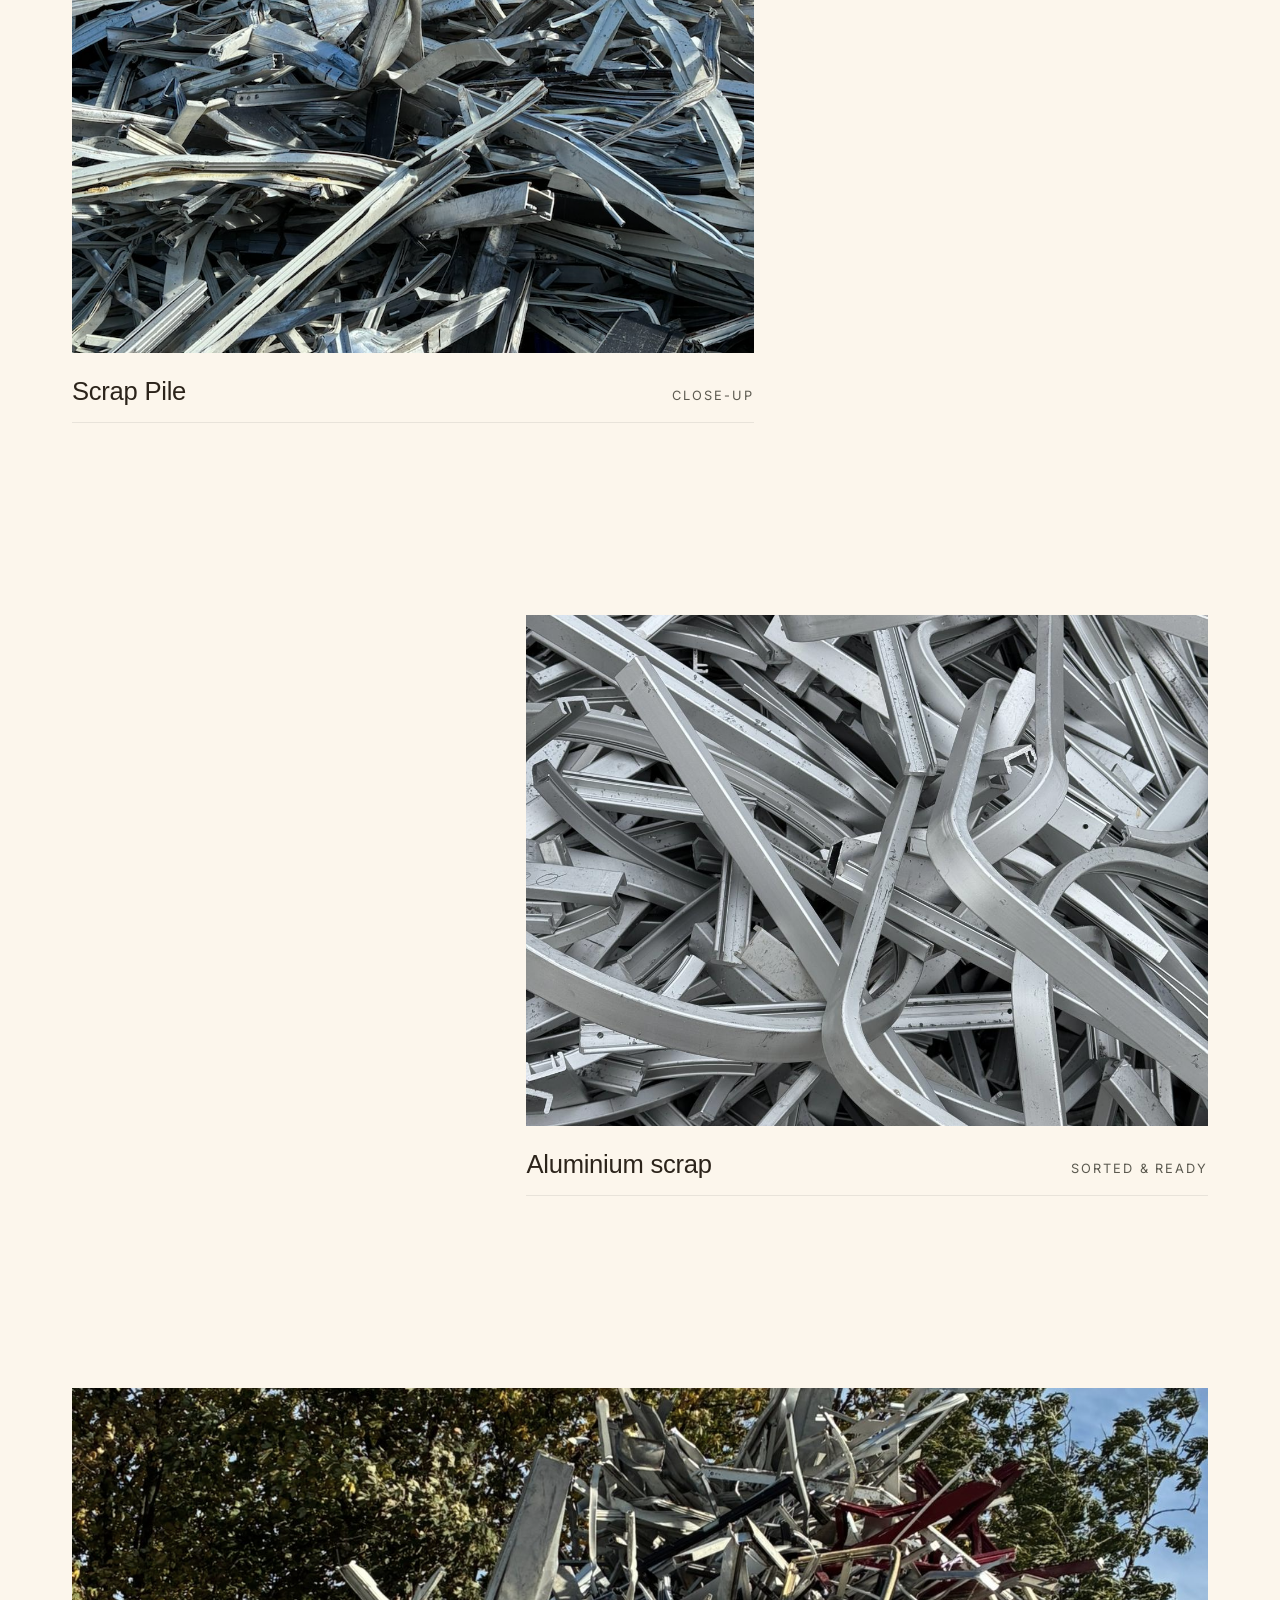
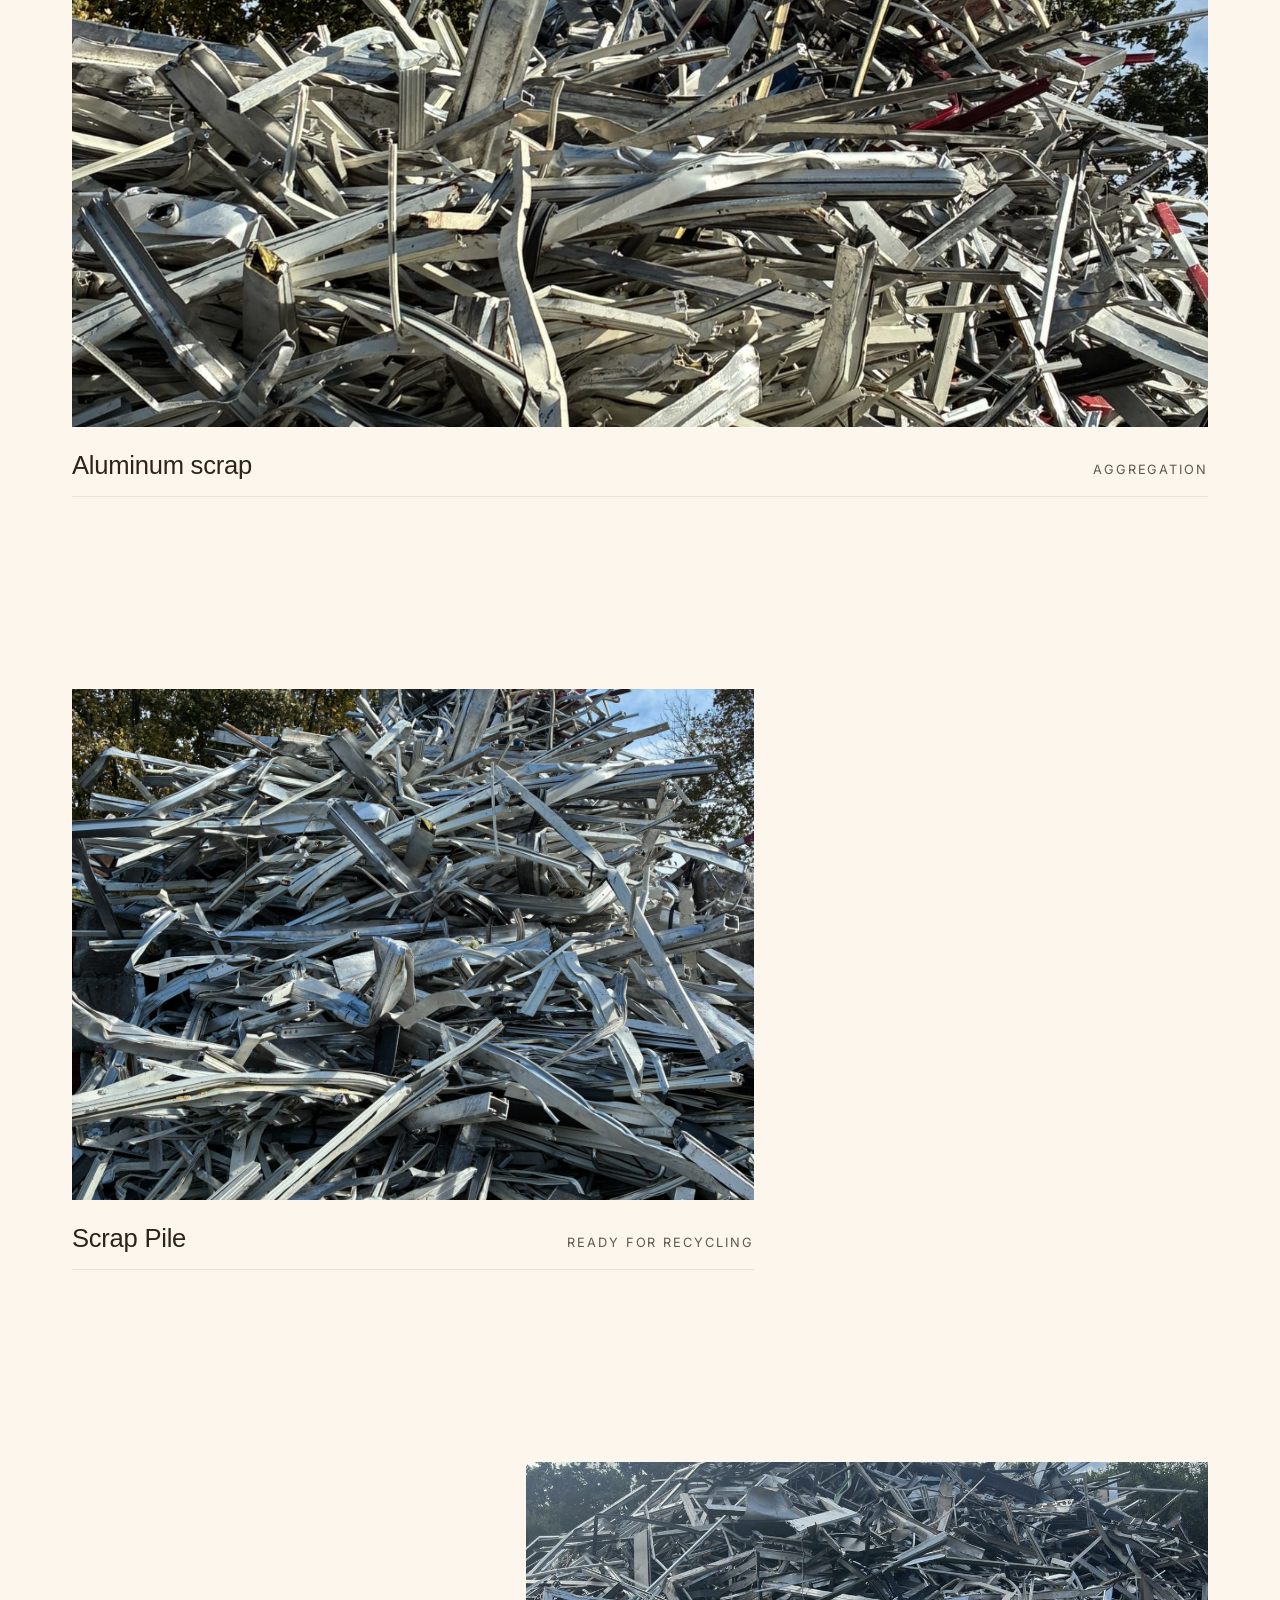
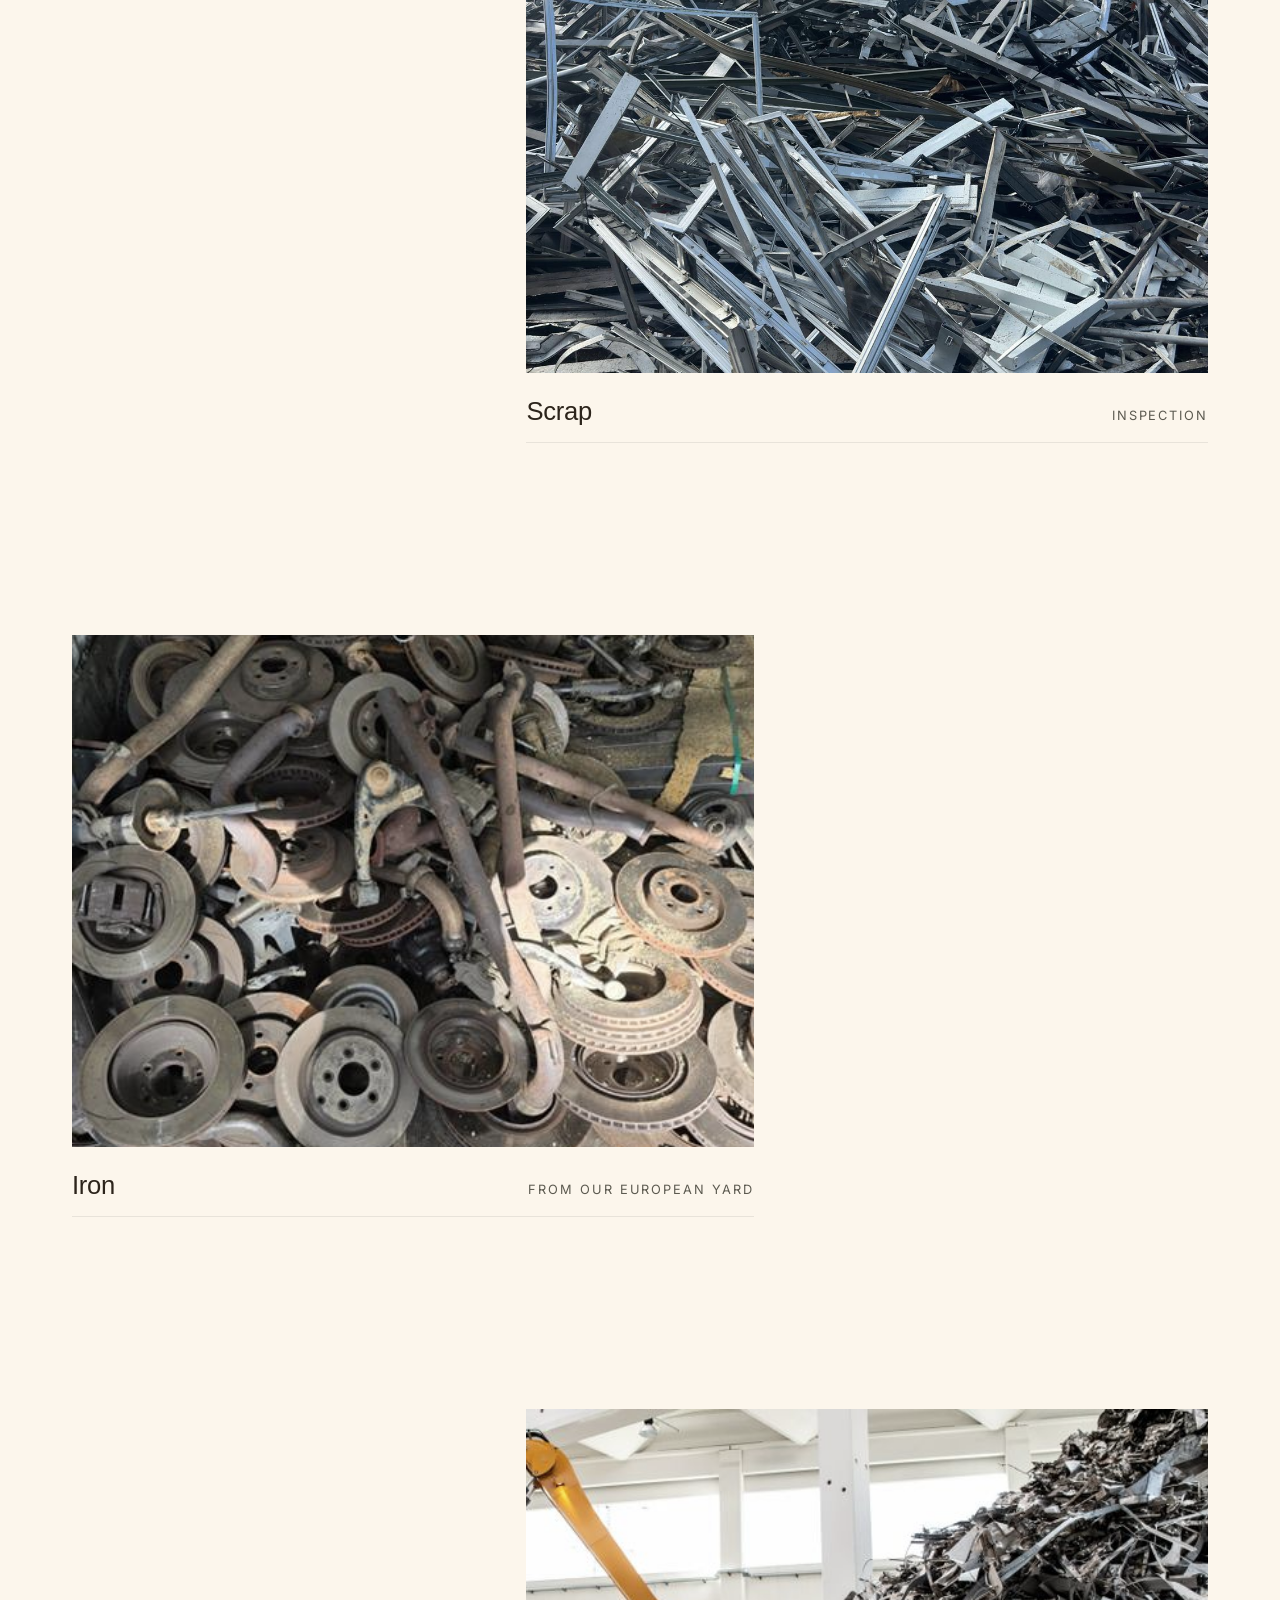
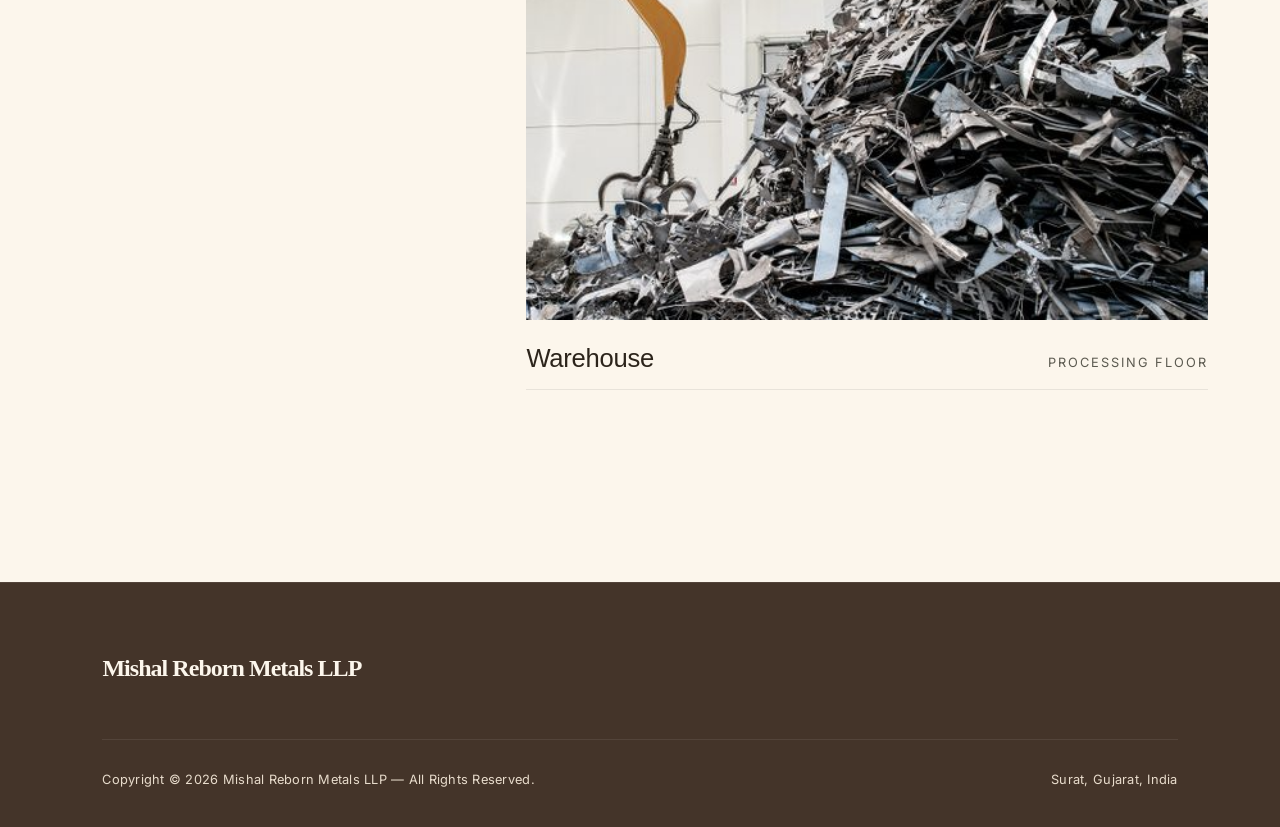
==== commit 789a5cbd: "Update gallery layout to vertical asymmetric showcase and unify mobile navbar colors" ====
--- a/gallery.html
+++ b/gallery.html
@@ -27,6 +27,9 @@
   <link rel="preconnect" href="https://fonts.gstatic.com" crossorigin>
   <link href="https://fonts.googleapis.com/css2?family=Inter:wght@300;400;500;600&family=Montserrat:wght@300;400;500;600;700&display=swap" rel="stylesheet">
   <link href="static/main_styles.css" rel="stylesheet" />
+  <link rel="shortcut icon" href="favicon.ico" type="image/x-icon">
+  <link rel="icon" type="image/png" href="static/icons/favicon.png">
+  <link rel="apple-touch-icon" href="static/icons/favicon.png">
 
   <!-- Structured Data (JSON-LD) for Gallery Page -->
   <script type="application/ld+json">
@@ -51,16 +54,18 @@
 
   <!-- ── Navigation ── -->
   <nav id="navbar">
-    <a class="nav-brand" href="index.html">MISHAL REBORN METALS</a>
+    <a class="nav-brand" href="/">
+      <img src="static/icons/logo1.png" alt="Mishal Reborn Metals Logo">
+    </a>
     <button class="nav-toggle" id="navToggle" onclick="toggleNav()" aria-label="Open menu">
       <span></span><span></span><span></span>
     </button>
     <ul class="nav-links" id="navLinks">
-      <li><a href="index.html">Home</a></li>
-      <li><a href="index.html#about">About Us</a></li>
-      <li><a href="index.html#services">Services &amp; Products</a></li>
+      <li><a href="/">Home</a></li>
+      <li><a href="/#about">About Us</a></li>
+      <li><a href="/#services">Services &amp; Products</a></li>
       <li><a href="gallery.html" class="active">Gallery</a></li>
-      <li><a href="index.html#contact">Contact Us</a></li>
+      <li><a href="/#contact">Contact Us</a></li>
     </ul>
   </nav>
 
@@ -69,55 +74,117 @@
     <div class="glass-tag" style="margin-bottom: 1.5rem;">Operations Gallery</div>
     <p class="section-label">Our Work</p>
     <h1 class="section-title">A glimpse into our <em>operations</em></h1>
-    <p class="section-body">From our European source yards to our Surat sorting facility — real material, handled with care and precision.</p>
+    <p class="section-body">From our European source yards to our Surat sorting facility. Real material, handled with care and precision.</p>
   </section>
 
-  <!-- ── Gallery Grid ── -->
-  <section id="gallery" class="section" style="padding-top: 0;">
-    <div class="gallery-grid">
-
-      <div class="gallery-item gallery-wide" onclick="openLightbox(0)">
+  <!-- ── Gallery Showcase ── -->
+  <div class="gallery-showcase">
+
+    <!-- Surat Facility Overview -->
+    <div class="showcase-card card-full showcase-surat-overview" onclick="openLightbox(0)">
+      <div class="image-wrapper">
         <img src="static/images/g7.jpeg" alt="Aerial view of our Surat sorting facility" loading="lazy" />
-        <div class="gallery-caption">Surat Facility — Overview</div>
-      </div>
-
-      <div class="gallery-item" onclick="openLightbox(1)">
+      </div>
+      <div class="showcase-info">
+        <div class="showcase-title-group">
+          <h3 class="showcase-title">European Yard</h3>
+        </div>
+        <span class="showcase-desc">Overview</span>
+      </div>
+    </div>
+
+    <!-- Scrap Grading Operations -->
+    <div class="showcase-card card-left showcase-scrap-grading" onclick="openLightbox(1)">
+      <div class="image-wrapper">
         <img src="static/images/g1.png" alt="Scrap grading operations in progress" loading="lazy" />
-        <div class="gallery-caption">Grading — Operations</div>
-      </div>
-
-      <div class="gallery-item" onclick="openLightbox(2)">
+      </div>
+      <div class="showcase-info">
+        <div class="showcase-title-group">
+          <h3 class="showcase-title">Scrap Pile</h3>
+        </div>
+        <span class="showcase-desc">Close-Up</span>
+      </div>
+    </div>
+
+    <!-- Aluminium Sorted & Ready -->
+    <div class="showcase-card card-right showcase-aluminium-sorted" onclick="openLightbox(2)">
+      <div class="image-wrapper">
         <img src="static/images/g2.jpeg" alt="Aluminium scrap sorted and ready for shipping" loading="lazy" />
-        <div class="gallery-caption">Aluminium — Sorted &amp; Ready</div>
-      </div>
-
-      <div class="gallery-item gallery-wide" onclick="openLightbox(3)">
+      </div>
+      <div class="showcase-info">
+        <div class="showcase-title-group">
+          <h3 class="showcase-title">Aluminium scrap</h3>
+        </div>
+        <span class="showcase-desc">Sorted &amp; Ready</span>
+      </div>
+    </div>
+
+    <!-- Copper Grades -->
+    <div class="showcase-card card-full showcase-copper-grades" onclick="openLightbox(3)">
+      <div class="image-wrapper">
         <img src="static/images/g3.jpeg" alt="Copper scrap grades displayed for inspection" loading="lazy" />
-        <div class="gallery-caption">Copper — Grades</div>
-      </div>
-
-      <div class="gallery-item gallery-feature" onclick="openLightbox(4)">
+      </div>
+      <div class="showcase-info">
+        <div class="showcase-title-group">
+          <h3 class="showcase-title">Aluminum scrap</h3>
+        </div>
+        <span class="showcase-desc">Aggregation</span>
+      </div>
+    </div>
+
+    <!-- Brass Lots -->
+    <div class="showcase-card card-left showcase-brass-lots" onclick="openLightbox(4)">
+      <div class="image-wrapper">
         <img src="static/images/g4.jpeg" alt="Brass scrap lots ready for export" loading="lazy" />
-        <div class="gallery-caption">Brass — Lots</div>
-      </div>
-
-      <div class="gallery-item" onclick="openLightbox(5)">
+      </div>
+      <div class="showcase-info">
+        <div class="showcase-title-group">
+          <h3 class="showcase-title">Scrap Pile</h3>
+        </div>
+        <span class="showcase-desc">Ready for recycling</span>
+      </div>
+    </div>
+
+    <!-- Iron Inspection -->
+    <div class="showcase-card card-right showcase-iron-inspection" onclick="openLightbox(5)">
+      <div class="image-wrapper">
         <img src="static/images/g5.jpeg" alt="Iron scrap undergoing pre-shipment inspection" loading="lazy" />
-        <div class="gallery-caption">Iron — Inspection</div>
-      </div>
-
-      <div class="gallery-item" onclick="openLightbox(6)">
+      </div>
+      <div class="showcase-info">
+        <div class="showcase-title-group">
+          <h3 class="showcase-title">Scrap</h3>
+        </div>
+        <span class="showcase-desc">Inspection</span>
+      </div>
+    </div>
+
+    <!-- Steel European Yard -->
+    <div class="showcase-card card-left showcase-steel-yard" onclick="openLightbox(6)">
+      <div class="image-wrapper">
         <img src="static/images/g6.jpeg" alt="Steel scrap at our European source yard" loading="lazy" />
-        <div class="gallery-caption">Steel — European Yard</div>
-      </div>
-
-      <div class="gallery-item gallery-wide" onclick="openLightbox(7)">
+      </div>
+      <div class="showcase-info">
+        <div class="showcase-title-group">
+          <h3 class="showcase-title">Iron</h3>
+        </div>
+        <span class="showcase-desc">From our European Yard</span>
+      </div>
+    </div>
+
+    <!-- Warehouse Processing Floor -->
+    <div class="showcase-card card-right showcase-warehouse-processing" onclick="openLightbox(7)">
+      <div class="image-wrapper">
         <img src="static/images/g8.jpeg" alt="Our warehouse and processing floor interior" loading="lazy" />
-        <div class="gallery-caption">Warehouse — Processing Floor</div>
-      </div>
-
-    </div>
-  </section>
+      </div>
+      <div class="showcase-info">
+        <div class="showcase-title-group">
+          <h3 class="showcase-title">Warehouse</h3>
+        </div>
+        <span class="showcase-desc">Processing Floor</span>
+      </div>
+    </div>
+
+  </div>
 
   <!-- ── Lightbox ── -->
   <div id="lightbox" class="lightbox" style="display: none;" onclick="closeLightbox(event)">
@@ -180,7 +247,7 @@
     /* ── Lightbox Logic ── */
     const lightbox = document.getElementById('lightbox');
     const lightboxImg = document.getElementById('lightboxImg');
-    const galleryItems = document.querySelectorAll('.gallery-item img');
+    const galleryItems = document.querySelectorAll('.showcase-card img');
 
     function openLightbox(index) {
       const imgSrc = galleryItems[index].src;
@@ -204,6 +271,19 @@
         closeLightbox({ target: lightbox });
       }
     });
+
+    /* ── Scroll Reveal Intersection Observer ── */
+    const revealObserver = new IntersectionObserver((entries) => {
+      entries.forEach(entry => {
+        if (entry.isIntersecting) {
+          entry.target.classList.add('visible');
+        }
+      });
+    }, { threshold: 0.1 });
+
+    document.querySelectorAll('.showcase-card').forEach(card => {
+      revealObserver.observe(card);
+    });
   </script>
 
 </body>
--- a/static/main_styles.css
+++ b/static/main_styles.css
@@ -172,17 +172,19 @@
 }
 
 .nav-brand {
-  font-family: 'Pristina';
-  font-size: 24px; /* Logo size 2xl (24px) */
-  font-weight: 1000; /* weight 600 */
-  letter-spacing: -0.04em; /* tracking -0.04em */
-  color: var(--sage-dark);
-  padding-top: 11px;
+  display: flex;
+  align-items: center;
   text-decoration: none;
   cursor: pointer;
   z-index: 10;
   transition: opacity 0.2s ease;
-  display: inline-block;
+}
+.nav-brand img {
+  height: 33px; /* Increased logo height to 72px to overflow the 64px navbar bounds elegantly */
+  width: auto;
+  max-width: 100%;
+  object-fit: contain;
+  display: block;
 }
 .nav-brand:hover {
   opacity: 0.8;
@@ -537,58 +539,114 @@
   color: var(--color-metallic-silver);
 }
 
-/* ===== GALLERY ===== */
-.gallery-grid {
-  display: grid;
-  grid-template-columns: repeat(3, 1fr);
-  grid-auto-rows: 260px;
-  gap: 6px;
-}
-
-.gallery-item {
+/* ===== VERTICAL ASYMMETRIC GALLERY SHOWCASE ===== */
+.gallery-showcase {
+  max-width: 1200px;
+  margin: 0 auto;
+  padding: 6rem 2rem 12rem;
+  display: flex;
+  flex-direction: column;
+  gap: 12rem; /* Generous whitespace between images */
+}
+
+.showcase-card {
+  display: flex;
+  flex-direction: column;
   position: relative;
+  width: 100%;
+  cursor: pointer;
+  
+  /* Scroll Entry Reveal animation (Intersection Observer fallback triggers class addition) */
+  opacity: 0;
+  transform: translateY(40px);
+  transition: opacity 1.2s cubic-bezier(0.16, 1, 0.3, 1), transform 1.2s cubic-bezier(0.16, 1, 0.3, 1);
+}
+
+.showcase-card.visible {
+  opacity: 1;
+  transform: translateY(0);
+}
+
+/* Asymmetric alignments & widths */
+.showcase-card.card-full {
+  width: 100%;
+}
+
+.showcase-card.card-left {
+  width: 60%;
+  align-self: flex-start;
+}
+
+.showcase-card.card-right {
+  width: 60%;
+  align-self: flex-end;
+}
+
+.showcase-card .image-wrapper {
+  width: 100%;
+  aspect-ratio: 16 / 9;
   overflow: hidden;
+  position: relative;
   background: var(--color-metallic-silver);
 }
 
-.gallery-wide { grid-column: span 2; }
-.gallery-tall { grid-row: span 2; }
-.gallery-feature { grid-column: span 3; grid-row: span 1; height: 340px; }
-
-.gallery-item img {
+.showcase-card.card-left .image-wrapper,
+.showcase-card.card-right .image-wrapper {
+  aspect-ratio: 4 / 3;
+}
+
+.showcase-card img {
   width: 100%;
   height: 100%;
   object-fit: cover;
   display: block;
-  transition: transform 0.5s ease, filter 0.4s ease;
-  filter: saturate(0.85);
-}
-.gallery-item:hover img {
-  transform: scale(1.04);
+  transition: transform 0.8s cubic-bezier(0.16, 1, 0.3, 1), filter 0.6s ease;
+  filter: saturate(0.8);
+}
+
+.showcase-card:hover img {
+  transform: scale(1.03);
   filter: saturate(1);
 }
 
-.gallery-caption {
-  position: absolute;
-  bottom: 0; left: 0; right: 0;
-  padding: 0.9rem 1.1rem 0.8rem;
-  background: linear-gradient(to top, rgba(0, 0, 0, 0.7) 0%, transparent 100%);
-  font-family: var(--font-sans);
-  font-size: 0.75rem;
+/* Text Overlay & Info */
+.showcase-info {
+  margin-top: 1.5rem;
+  display: flex;
+  align-items: baseline;
+  justify-content: space-between;
+  border-bottom: 1px solid rgba(0, 0, 0, 0.08);
+  padding-bottom: 1rem;
+}
+
+.showcase-title-group {
+  display: flex;
+  align-items: baseline;
+  gap: 1rem;
+}
+
+.showcase-number {
+  font-family: var(--font-sans);
+  font-size: 0.85rem;
+  font-weight: 400;
+  color: var(--sage);
+  letter-spacing: 0.1em;
+}
+
+.showcase-title {
+  font-family: 'Montserrat', sans-serif;
+  font-weight: 500;
+  font-size: clamp(1.25rem, 2vw, 1.75rem);
+  color: var(--text-main);
+  letter-spacing: -0.01em;
+}
+
+.showcase-desc {
+  font-family: var(--font-sans);
+  font-size: 0.8rem;
+  text-transform: uppercase;
   letter-spacing: 0.15em;
-  text-transform: uppercase;
-  color: rgba(255, 255, 255, 0.9);
-  transform: translateY(4px);
-  opacity: 0;
-  transition: opacity 0.3s, transform 0.3s;
-}
-.gallery-item:hover .gallery-caption {
-  opacity: 1;
-  transform: translateY(0);
-}
-.gallery-caption-feature {
-  font-size: 0.85rem;
-  letter-spacing: 0.14em;
+  color: var(--text-muted);
 }
 
 /* ===== LIGHTBOX ===== */
@@ -789,13 +847,14 @@
     flex-direction: column;
     position: absolute;
     top: 64px; left: 0; right: 0;
-    background: rgba(0, 0, 0, 0.95);
+    background: rgba(252, 246, 236, 0.96);
     backdrop-filter: blur(12px);
     -webkit-backdrop-filter: blur(12px);
     border-radius: 12px;
     padding: 1.5rem 5%;
     gap: 1.2rem;
-    box-shadow: 0 8px 32px rgba(0, 0, 0, 0.35);
+    box-shadow: 0 8px 32px rgba(44, 36, 27, 0.15);
+    border: 1px solid var(--border-hairline);
   }
   .nav-links.open { display: flex; }
   .nav-toggle { display: flex; }
@@ -820,21 +879,21 @@
   }
   .qa-banner { grid-template-columns: 1fr; gap: 2rem; }
   .footer-top { flex-direction: column; }
-  .gallery-grid {
-    grid-template-columns: repeat(2, 1fr);
-    grid-auto-rows: 220px;
-  }
-  .gallery-wide { grid-column: span 2; }
-  .gallery-tall { grid-row: span 1; }
-  .gallery-feature { grid-column: span 2; }
+  .gallery-showcase {
+    gap: 6rem;
+    padding: 4rem 1.5rem 8rem;
+  }
+  .showcase-card.card-left,
+  .showcase-card.card-right {
+    width: 100%;
+  }
+  .showcase-card .image-wrapper {
+    aspect-ratio: 16 / 10 !important;
+  }
 }
 @media (max-width: 600px) {
   .products-grid { grid-template-columns: 1fr; }
   .services-list { grid-template-columns: 1fr; }
-  .gallery-grid {
-    grid-template-columns: 1fr;
-    grid-auto-rows: 200px;
-  }
   .section {
     padding: 4rem 1.25rem;
   }
@@ -871,7 +930,4 @@
   .map-wrapper iframe {
     aspect-ratio: 4 / 3;
   }
-  .gallery-wide,
-  .gallery-tall,
-  .gallery-feature { grid-column: span 1; grid-row: span 1; height: 200px; }
 }
